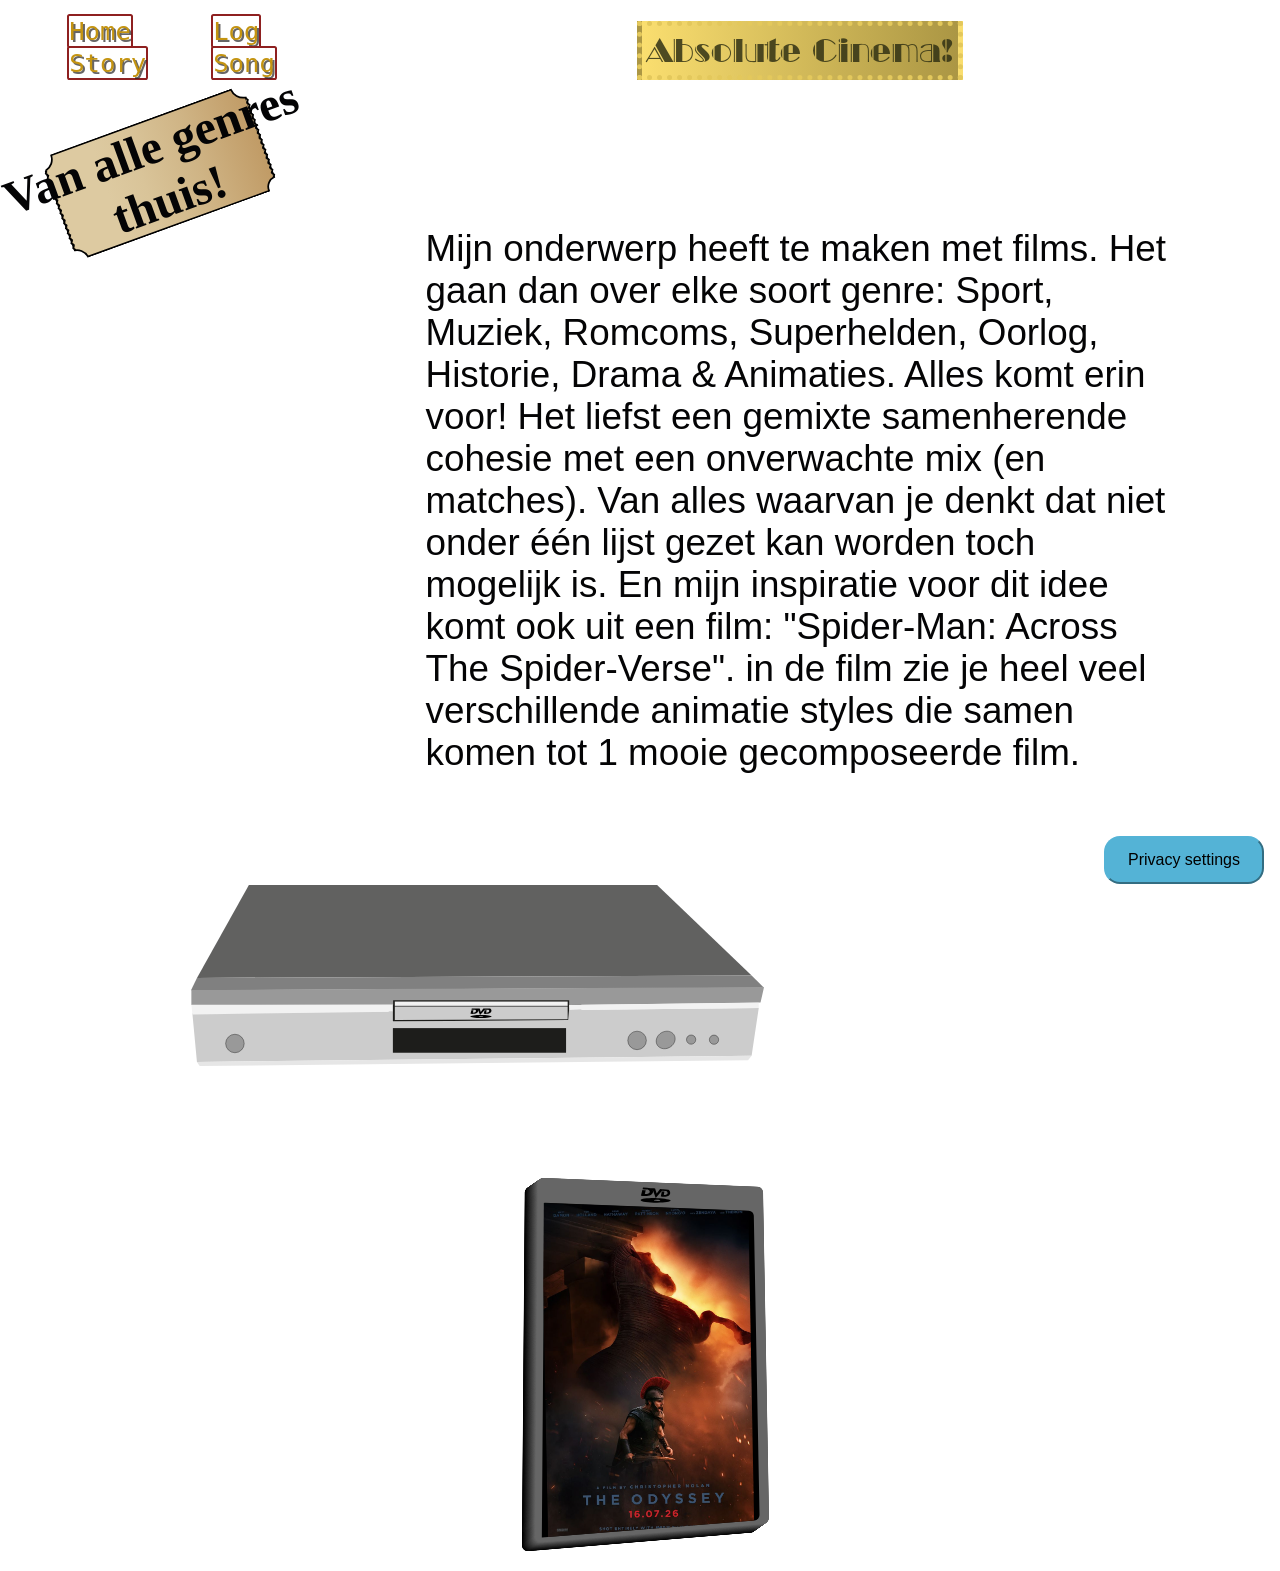
==== index.html @ c13cc9ea "fix" ====
<!doctype html><html lang="nl">

  <head>
    <meta charset="UTF-8">
    <meta name="viewport" content="width=device-width, initial-scale=1.0">
    <meta name="author" content="Jesse Kruitbosch">
    <meta name="color-scheme" content="light dark">

    <title>Digitaal Tuintje van Jesse</title>

    <link rel="stylesheet" href="assets/style/normal.css">

    <script data-page="https://jjk-enterprise.nl" src="https://digitaaltuintje.nl/webring.js" defer></script>
  </head>

  <body>

<!--
MARK: HEADER
-->

    <header>
      <h1>Absolute Cinema!</h1>
      <nav>
        <ul>
          <li><a href="index.html" title="Home">Home</a></li>
          <li><a href="https://github.com/Jjohnk-03/spoon/blob/main/README.md" title="Log" target="_blank">Log</a></li>
          <li><a href="story.html" title="Story" target="_blank">Story</a></li>
          <li><a href="song.html" title="Song" target="_blank">Song</a></li>
          <!-- <li><a href="contact.html" title="Contact">Contact</a></li> -->
        </ul>
      </nav>
    </header>

<!--
MARK: MAIN
-->

    <main>
      <h2>Van alle genres thuis!</h2>
      <p>
        Mijn onderwerp heeft te maken met films. Het gaan dan over elke soort
        genre: Sport, Muziek, Romcoms, Superhelden, Oorlog, Historie, Drama &
        Animaties. Alles komt erin voor! Het liefst een gemixte samenherende
        cohesie met een onverwachte mix (en matches). Van alles waarvan je denkt
        dat niet onder één lijst gezet kan worden toch mogelijk is. En mijn
        inspiratie voor dit idee komt ook uit een film: "Spider-Man: Across The Spider-Verse".
        in de film zie je heel veel verschillende animatie styles die samen komen tot 1 mooie gecomposeerde film.
      </p>
      <img src="assets/SVG/dvdspeler.svg" alt="DVD. Matt Damon, Tom Holland, Anne Hathaway, Robert Pattinson, Lupita Nyong'o with Zendaya and Theron. A film by Christopher Nolan. The Odyssey. 16/07/2026.">
      
      <label>
      <input type="checkbox" id="lightdarkswitch" title="Donker/Licht modus switch" class="switch" value="light">
      </label>
      
      <img src="assets/SVG/dvddisc.svg" alt="DVD-Disc">
      <label>
        <input type="checkbox" title="DVD" class="disc">
        <img src="assets/SVG/DVD.svg" alt="DVD">
      </label>
    </main>

<!--
MARK: FOOTER
-->

    <footer>
      <nav>
        <button commandfor="cookieModal" command="show-modal">
          Privacy settings
        </button>
      </nav>

      <dialog id="cookieModal">
        <form method="dialog">
          <p>
          Als je de cookies accepteert ga je akkoord met wat volgt:
          </p>
          <h3>
            Noodzakelijke cookies
          </h3>
          <h4>Dit wordt er allemaal over jou opgeslagen:</h4>

          <ul>
              <li>Gebruikersnamen</li>
              <li>Namen</li>
              <li>E-mailadressen</li>
              <li>IP-adress</li>
              <li>Inlog- of sessielogs</li>
          </ul>
          <details>

            <summary>Github Hosting</summary>
            
            De website wordt gehost via GitHub Pages. 
            Als externe hostingdienst kan GitHub technische gegevens verwerken die nodig zijn om de website aan jou te leveren. 
            Deze verwerking valt onder het <a href="https://docs.github.com/en/site-policy/privacy-policies/github-general-privacy-statement" target="_blank">privacybeleid en de voorwaarden van GitHub.</a>
          </details>

          <h3> Optionele cookies</h3>
          <h4>Functionaliteiten en wat er van jou wordt opgeslagen:</h4>
          <ul>
              <li>Er wordt opgeslagen of je consent hebt gegeven. En daarmee krijg je de functionaliteit om de webring te gebruiken waarmee je andere digitale tuintjes kan bekijken.</li>
          </ul>
          <details><summary>De Webring van Justus Sturkenboom</summary>
          Daarmee run je dit JavaScript bestand op de website:
          <a href="https://digitaaltuintje.nl/webring.js" target="_blank">webring.js</a>
          </details>
          <input type="checkbox" value="setCookie()"><strong>Accepteer de optionele cookies</strong>
          <button>Accepteer cookies</button>
        </form>
      </dialog>
    </footer>
  </body>
</html>
---- assets/style/normal.css ----
/*****************************************************
MARK: VARIABLES
*****************************************************/

:root {
  --witregel-s: 0.5em;
  --witregel-m: calc(var(--witregel-s) * 2);
  --witregel-l: calc(var(--witregel-s) * 4);
  --background: light-dark(radial-gradient(rgb(63, 205, 208),rgb(231, 250, 250)), radial-gradient(#c0322f, #180505));
  --color-dark-text: #040405;
  --color-light-text: #feffea;
  --color-text: light-dark(var(--color-dark-text), var(--color-light-text));
  --focus-color-glow: light-dark(rgb(163 51 51),rgb(0 255 255 ));
  --color-donkerrood-text: rgb(69, 8, 8);
  --color-groen-link: rgb(12, 73, 23);
  --color-lichtblauw: rgb(148, 222, 227);
  --color-blauw: #54b3d6;
  --color-donkerblauw: #215d73;
  --color-geel: rgb(227, 200, 92);
  --color-lichtgeel: rgb(250, 222, 111);
  --color-donkergeel: rgb(171, 150, 68);
  --color-transparantgrijs: rgba(49, 49, 20, 0.853);
  --color-focusbox: rgb(28, 250, 54);
  --color-link: rgb(196, 148, 17);
  --color-visited:light-dark(rgb(142, 32, 32), rgb(177, 142, 241));
  --color-visited-bg:light-dark(rgba(142, 32, 32, 0.50), rgb(177, 142, 241, 0.50));
  --color-transparantwit: rgba(249, 249, 245, 0.789);
  --color-textshadow: #252424b3;
  --color-wit: #ffff;
  --color-dialog-bg: light-dark(lightgrey,rgb(27, 30, 29));

}


html:has( [value="light"]:checked ) {
	color-scheme: light;
}



/*****************************************************
MARK: FONT-FACE
*****************************************************/

@font-face {
  font-family: "ltc-broadway";
  src: url("/assets/type/Broadway\ Engraved\ Regular.otf");
  font-weight: 400;
  font-style: normal;
}

@font-face {
  font-family: "Melodrama-Bold";
  src: url("/assets/type/Melodrama-Bold.otf");
  font-weight: 700;
  font-style: normal;
}

/*****************************************************
MARK: KEYFRAMES
*****************************************************/

@keyframes draaien {
  from {
    transform: rotate(0deg);
  }
  to {
    transform: rotate(360deg);
  }
}

@keyframes verschijn {
  0% {
    opacity: 0;
  }
  100% {
    opacity: 1;
  }
}

@keyframes verdwijn {
  from {
    display: block;
    opacity: 1;
  }
  to {
    display: none;
    opacity: 0;
  }
}

/*****************************************************
MARK: BODY
*****************************************************/

body {
  font-family: sans-serif;
  font-style: normal;
  font-weight: 400;
  background: var(--background);
  background-attachment: fixed;
  color: var(--color-text);
  display: grid;
  grid-template-columns: 1fr 1fr;
  gap: var(--witregel-m);
  margin: 0;

  @media (width>36em) {
    grid-template-columns: 20em 2fr 1fr;
    margin: 0;
  }

    button:focus-visible {
    outline: 5px solid var(--color-focusbox);
  }
}

a {
  color: var(--color-link);
  /* text-decoration: none; */
}

a:visited {
  color: var(--color-visited);
}

a,
button,
summary,
input,
select,
textarea {
  font: inherit;
  cursor: pointer;

  &:focus-visible {
    outline: 5px dashed var(--color-focusbox);
  }
}

/*****************************************************
MARK: HEADER
*****************************************************/

header {
  grid-column: 1/-1;
  display: grid;

  @media (width>36em) {
    grid-template-columns: subgrid;
  }

  nav {
  grid-column: 1;
  grid-row: 1;
  }
}

h1 {
  font-family: ltc-broadway, sans-serif;
  padding: 5px;
  border: 5px dotted var(--color-geel);
  background: linear-gradient(-0.25turn, var(--color-donkergeel), var(--color-lichtgeel));
  color: var(--color-transparantgrijs);
  align-self: center;
  justify-self: center;
  text-align: center;
  grid-column: 2/-1;
  margin-inline-end: var(--witregel-s);
}


header ul {
  font-size: 2em;
  display: grid;
  grid-template-columns: 1fr 1fr;
  gap: var(--witregel-s-);
  justify-items: center;
  list-style-type: none;
  text-shadow: 2px 2px var(--color-textshadow);

  @media (width > 36em) {
    justify-items: start;
  }

  li {
    margin-bottom: .1rem;
    margin-left: var(--witregel-l);
    font-family: ui-monospace, 'Cascadia Code', 'Source Code Pro', Menlo, Consolas, 'DejaVu Sans Mono', monospace;
    font-size: clamp(.8em, 2cqi, 8em);

    a {
      text-decoration: none;
      border: 2px solid var(--color-visited);
      border-radius: .1em;
    }

    &:hover {
      box-shadow: inset 300px 0 0 0 var(--color-visited-bg);
      color: var(--color-light-text);
      transition-duration: 1s;
      transition-timing-function: ease-out;
    }
  }
}

ul {
  margin: 0;
  padding: var(--witregel-s);
  font-family: sans-serif;
}

/*****************************************************
MARK: MAIN
*****************************************************/
main {
  grid-column: 1/-1;
  display: grid;
  grid-template-columns: subgrid;
}

h2 {
    rotate: -20deg;
    font-size:clamp(1.375rem, -0.1875rem + 7.8125vw, 2.625rem);

    @media (width > 576px) {
      font-size:3em;
    }
    
    font-family: broadway;
    text-align: center;
    background: url(/assets/SVG/ticket.svg) 50% / 100% 100% no-repeat;
    margin: 0;
    padding: 0;
    display: grid;
    place-items: center;
    align-self: start;
}

p:first-of-type {
  grid-column: 1/3;
  font-family: tw cen mt, sans-serif;
  color: var(--color-text);
  text-wrap: balance;
  font-weight: 500;
  margin-inline-start: 1rem;
  justify-self: center;
  padding: var(--witregel-l);
  grid-row: 2;
  max-width: 65ch;
  font-size: clamp(1em, 3cqi, 8em);
  margin-inline-end: var(--witregel-m);

  @media (width > 56em) {
    grid-column: 2/-1;
    text-wrap: pretty;
    font-size:clamp(1rem, 2.3rem, 3rem);
    grid-row: 1;
  }
}

/* DVD SPELER */
main > img:first-of-type {
  height: auto;
  width: 60%;
  grid-column: 1/-1;
  margin-bottom: 1em;
  grid-row: 3;
  justify-self: center;

  @media (width > 56em) {
    grid-column: 1/3;
    margin-bottom: 7em;
    grid-row: 2;
  }
}

/* DARK & LIGHT -SWITCH */
label:first-of-type {
  position: sticky;
  top: .5em;
  bottom: 5em;
  justify-self: end;
  grid-column: 3;
  height: 18em;
  width: 6em;
  background-image:light-dark(url("/assets/SVG/day.svg"), url("/assets/SVG/night.svg"));
  background-size: 100% 100%;

  &:hover {
    filter: 
      drop-shadow(0 0 1em var(--focus-color-glow))
      drop-shadow(0 0 1.5em var(--color-wit));
    transition: 1s;
  }

  &:has( input:focus ) {
    filter: 
      drop-shadow(0 0 1em var(--focus-color-glow))
      drop-shadow(0 0 1.5em var(--color-wit));
    transition: 1s;
  }

  input {
    appearance: none;
    position: absolute;
    inset: 0;

    &:focus {
      outline: none;
    }
  }

  @media (width < 36em) {
    height: 6em;
    width: 2em;
    justify-self: end;
  }


}

/* DVD-DISC */
img:nth-of-type(2) {
  height: auto;
  width: 37.5%;
  animation: draaien 2s linear infinite;
  grid-column: 1;
  grid-row: 5;
  place-self: center;
  transition: 2s;

  &:hover {
    opacity: 0.5;
  }

  html:has(input.disc:checked) & {
    translate: 52%;
  }

  @media (width > 36em) {
    grid-column: 2/3;
    grid-row: 5;
    height: auto;
  }
}

/* DVD */
label:nth-of-type(2) {
  height: auto;
  position: relative;
  width: 40%;
  grid-column: 1;
  grid-row: 5;
  justify-self: center;
  cursor: pointer;

  @media (width > 36em) {
    grid-column: 2/3;
    cursor: pointer;
  }

  input {
    appearance: none;
    position: absolute;
    inset: 0;
    cursor: pointer;

    &:focus-visible {
    outline: 5px dashed var(--color-focusbox);
    }
  }
}

label:nth-of-type(2) img {
  transition: .5s;
}

label:nth-of-type(2) img:hover,
label:nth-of-type(2):has(input:hover) img {
    transition: 1s;
    transform: scale(1.2) rotate(-10deg) ;
}

p:nth-of-type(2) {
  font-family: tw cen mt, sans-serif;
  font-size: clamp(45ch, 65ch, 65ch);
}

/* MAIN > STORY */

article:nth-of-type(even) {
  grid-column: 2/-1;
  background-color: #b2c6c0;
  color: black;
  border: .1em solid black;
  max-width: 65ch;
  padding: var(--witregel-m);
  border-radius: .5em;
  margin: var(--witregel-l);
  justify-self: end;
  font-size: clamp(1em, 1cqi, 8em);
}

article:nth-of-type(odd) {
  grid-column: 1/3;
  background-color: #b2c6c0;
  color: black;
  border: .1em solid black;
  max-width: 65ch;
  padding: var(--witregel-m);
  border-radius: .5em;
  margin: var(--witregel-l);
  font-size: clamp(1em, 1cqi, 8em);
}


article:nth-of-type(even) {
  rotate: 3deg;
}

article:nth-of-type(odd) {
  rotate: -3deg;
}

article:nth-of-type(5n) {
  rotate: 10deg;
}

article:nth-of-type(3n) {
  rotate: -20deg;
  grid-column: 2/3;
  z-index: 99;
}


article:nth-of-type(7n) {
  rotate: 20deg;
}



/*****************************************************
MARK: FOOTER
*****************************************************/
body.consent footer {
  display: grid;
}

footer {
  /* display: none; */
  grid-column: 1/-1;
  grid-template-columns: subgrid;
  font-size: 1em;
 
  h2 {
    visibility: hidden;
  }

  nav > button:nth-of-type(1) {
    position: fixed;
    bottom: 1em;
    right: 1em;
    width: 10em;
    height: 3em;
    border-radius: 1em;
    background-color: var(--color-blauw);
    border-color: var(--color-blauw);

    &:hover {
      background-color: var(--color-donkerblauw);
    }

  }
}

dialog#cookieModal[open] {
  position: fixed;
  inset: .1em;
  animation: verschijn 1s ease-in;
  font-family: sans-serif;
  margin-bottom: var(--witregel-s);
  border-color: var(--color-text);
  border-radius: var(--witregel-l);
  background-color: var(--color-dialog-bg);
  max-width: 50%;
  padding: var(--witregel-l);

  p {
    color: var(--color-text);
    padding: var(--witregel-s);
  }
  ul{
    margin-bottom: var(--witregel-m);
  }
  li {
    margin-bottom: var(--witregel-s);
    margin-inline-start: var(--witregel-l);
  }
  
  a {
    color: var(--color-link);
  }
  
  summary {
    margin-bottom: var(--witregel-l);
  }

  details {
    margin-bottom: var(--witregel-s);
    white-space: normal;
    word-break: break-word;
  }

  input[type="checkbox"] {
    margin-right: var(--witregel-l);
    margin-top: var(--witregel-s)
  }

  button {
    display: flex;
    -ms-flex-align: baseline;
    margin: var(--witregel-l);
    background-color: var(--color-blauw);
    padding: var(--witregel-s);
    border-radius: var(--witregel-s);
    
    &:hover {
      background-color: var(--color-donkerblauw);
    }

  }
}

dialog#cookieModal::backdrop {
  background-color: var(--color-transparantwit);
  backdrop-filter: blur(10px);
  animation: verschijn 1s ease-in;
}

dialog#cookieModal[open]::backdrop {
  background-color: var(--color-transparantwit);
  backdrop-filter: blur(10px);
  animation: verschijn 1s ease-in;
}

html:has( footer dialog:open ) {
  overflow: hidden;
  scrollbar-gutter: stable;
}
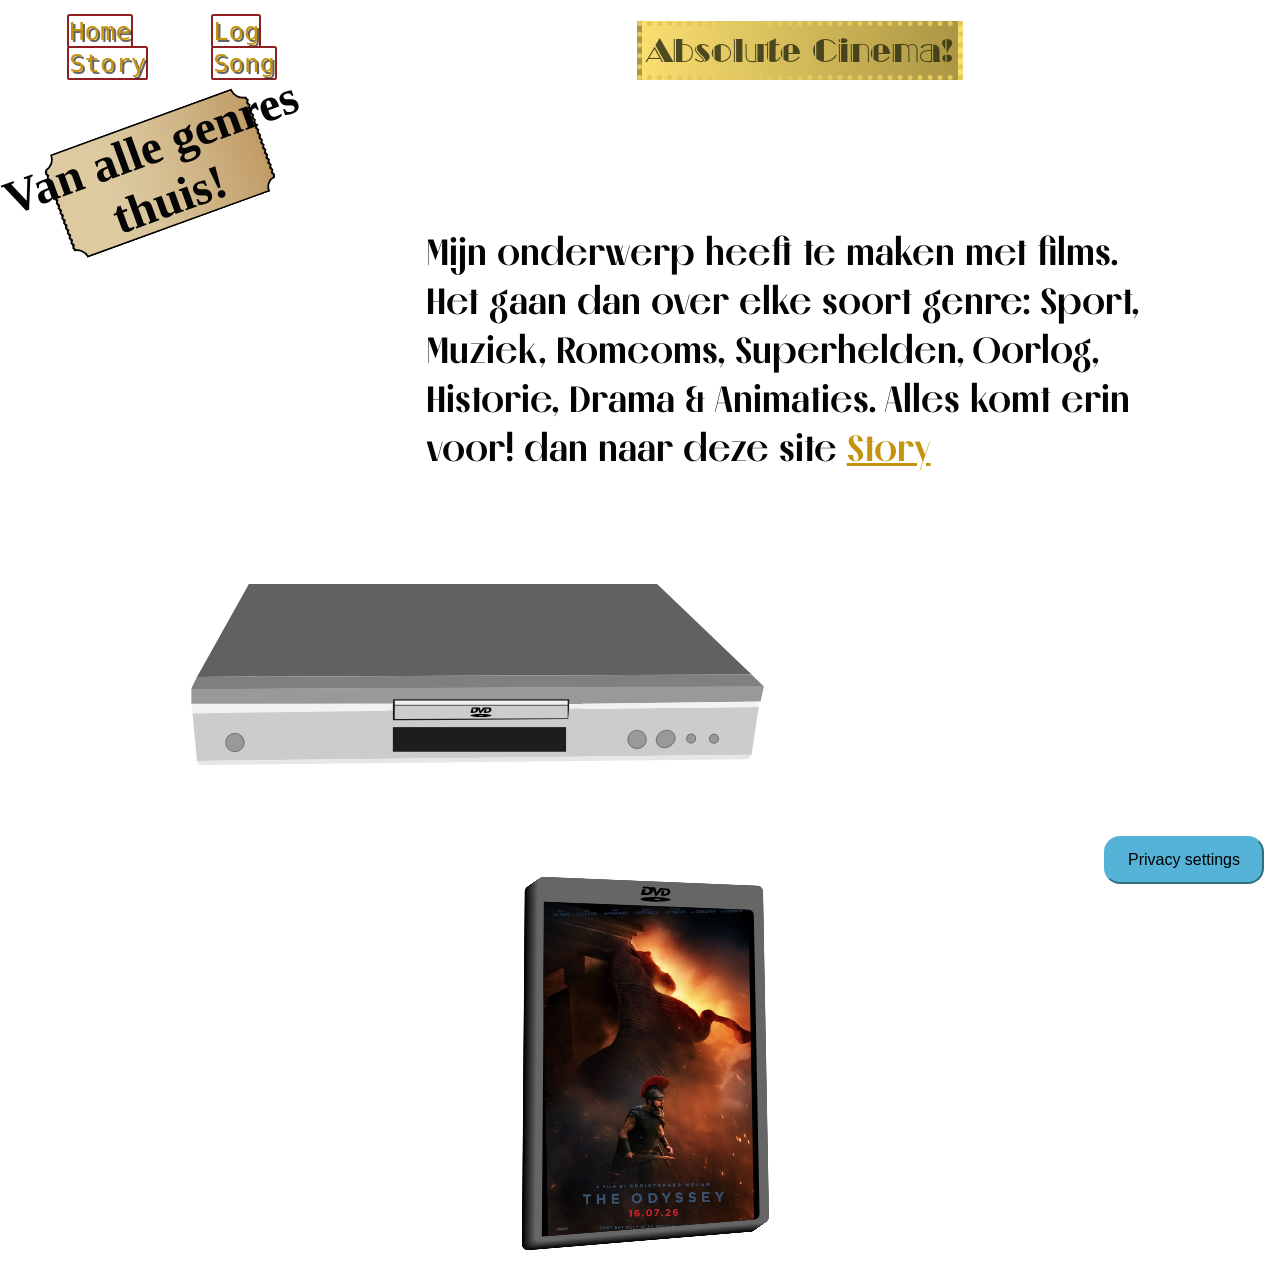
==== commit 7da52e3d: "fonts" ====
--- a/index.html
+++ b/index.html
@@ -41,11 +41,12 @@
       <p>
         Mijn onderwerp heeft te maken met films. Het gaan dan over elke soort
         genre: Sport, Muziek, Romcoms, Superhelden, Oorlog, Historie, Drama &
-        Animaties. Alles komt erin voor! Het liefst een gemixte samenherende
+         Animaties. Alles komt erin voor! <!--Het liefst een gemixte samenherende
         cohesie met een onverwachte mix (en matches). Van alles waarvan je denkt
         dat niet onder één lijst gezet kan worden toch mogelijk is. En mijn
         inspiratie voor dit idee komt ook uit een film: "Spider-Man: Across The Spider-Verse".
-        in de film zie je heel veel verschillende animatie styles die samen komen tot 1 mooie gecomposeerde film.
+        in de film zie je heel veel verschillende animatie styles die samen komen tot 1 mooie gecomposeerde film. Als je mijn recensies wilt lezen ga  -->
+        dan naar deze site <a href="story.html">Story</a>
       </p>
       <img src="assets/SVG/dvdspeler.svg" alt="DVD. Matt Damon, Tom Holland, Anne Hathaway, Robert Pattinson, Lupita Nyong'o with Zendaya and Theron. A film by Christopher Nolan. The Odyssey. 16/07/2026.">
       
@@ -54,6 +55,7 @@
       </label>
       
       <img src="assets/SVG/dvddisc.svg" alt="DVD-Disc">
+
       <label>
         <input type="checkbox" title="DVD" class="disc">
         <img src="assets/SVG/DVD.svg" alt="DVD">
@@ -73,12 +75,9 @@
 
       <dialog id="cookieModal">
         <form method="dialog">
-          <p>
-          Als je de cookies accepteert ga je akkoord met wat volgt:
-          </p>
-          <h3>
-            Noodzakelijke cookies
-          </h3>
+          <p>Als je de cookies accepteert ga je akkoord met wat volgt:</p>
+
+          <h3>Noodzakelijke cookies</h3>
           <h4>Dit wordt er allemaal over jou opgeslagen:</h4>
 
           <ul>
@@ -88,8 +87,8 @@
               <li>IP-adress</li>
               <li>Inlog- of sessielogs</li>
           </ul>
+
           <details>
-
             <summary>Github Hosting</summary>
             
             De website wordt gehost via GitHub Pages. 
@@ -99,14 +98,20 @@
 
           <h3> Optionele cookies</h3>
           <h4>Functionaliteiten en wat er van jou wordt opgeslagen:</h4>
+
           <ul>
               <li>Er wordt opgeslagen of je consent hebt gegeven. En daarmee krijg je de functionaliteit om de webring te gebruiken waarmee je andere digitale tuintjes kan bekijken.</li>
           </ul>
-          <details><summary>De Webring van Justus Sturkenboom</summary>
-          Daarmee run je dit JavaScript bestand op de website:
-          <a href="https://digitaaltuintje.nl/webring.js" target="_blank">webring.js</a>
+
+          <details>
+            <summary>De Webring van Justus Sturkenboom</summary>
+
+            Daarmee run je dit JavaScript bestand op de website:
+            <a href="https://digitaaltuintje.nl/webring.js" target="_blank">webring.js</a>
           </details>
+
           <input type="checkbox" value="setCookie()"><strong>Accepteer de optionele cookies</strong>
+
           <button>Accepteer cookies</button>
         </form>
       </dialog>
--- a/assets/style/normal.css
+++ b/assets/style/normal.css
@@ -50,6 +50,27 @@
 }
 
 @font-face {
+  font-family: "Melodrama-Regular";
+  src: url("/assets/type/Melodrama-Regular.otf");
+  font-weight: 400;
+  font-style: normal;
+}
+
+@font-face {
+  font-family: "Melodrama-Medium";
+  src: url("/assets/type/Melodrama-Medium.otf");
+  font-weight: 500;
+  font-style: normal;
+}
+
+@font-face {
+  font-family: "Melodrama-Semibold";
+  src: url("/assets/type/Melodrama-Semibold.otf");
+  font-weight: 600;
+  font-style: normal;
+}
+
+@font-face {
   font-family: "Melodrama-Bold";
   src: url("/assets/type/Melodrama-Bold.otf");
   font-weight: 700;
@@ -239,7 +260,7 @@
 
 p:first-of-type {
   grid-column: 1/3;
-  font-family: tw cen mt, sans-serif;
+  font-family: Melodrama-Bold, sans-serif;
   color: var(--color-text);
   text-wrap: balance;
   font-weight: 500;
@@ -389,8 +410,12 @@
 
 /* MAIN > STORY */
 
+h3 {
+  margin-inline-start: var(--witregel-l);
+}
+
 article:nth-of-type(even) {
-  grid-column: 2/-1;
+  grid-column: 1/-1;
   background-color: #b2c6c0;
   color: black;
   border: .1em solid black;
@@ -400,10 +425,14 @@
   margin: var(--witregel-l);
   justify-self: end;
   font-size: clamp(1em, 1cqi, 8em);
+
+  @media (width > 68em) {
+    grid-column: 2/-1;
+  }
 }
 
 article:nth-of-type(odd) {
-  grid-column: 1/3;
+  grid-column: 1/-1;
   background-color: #b2c6c0;
   color: black;
   border: .1em solid black;
@@ -412,8 +441,11 @@
   border-radius: .5em;
   margin: var(--witregel-l);
   font-size: clamp(1em, 1cqi, 8em);
-}
-
+
+  @media (width > 68em) {
+    grid-column: 1/3;
+  }
+}
 
 article:nth-of-type(even) {
   rotate: 3deg;
@@ -429,8 +461,12 @@
 
 article:nth-of-type(3n) {
   rotate: -20deg;
-  grid-column: 2/3;
+  grid-column: 1/-1;
   z-index: 99;
+
+  @media (width > 68em) {
+    grid-column: 2/3;
+  }
 }
 
 
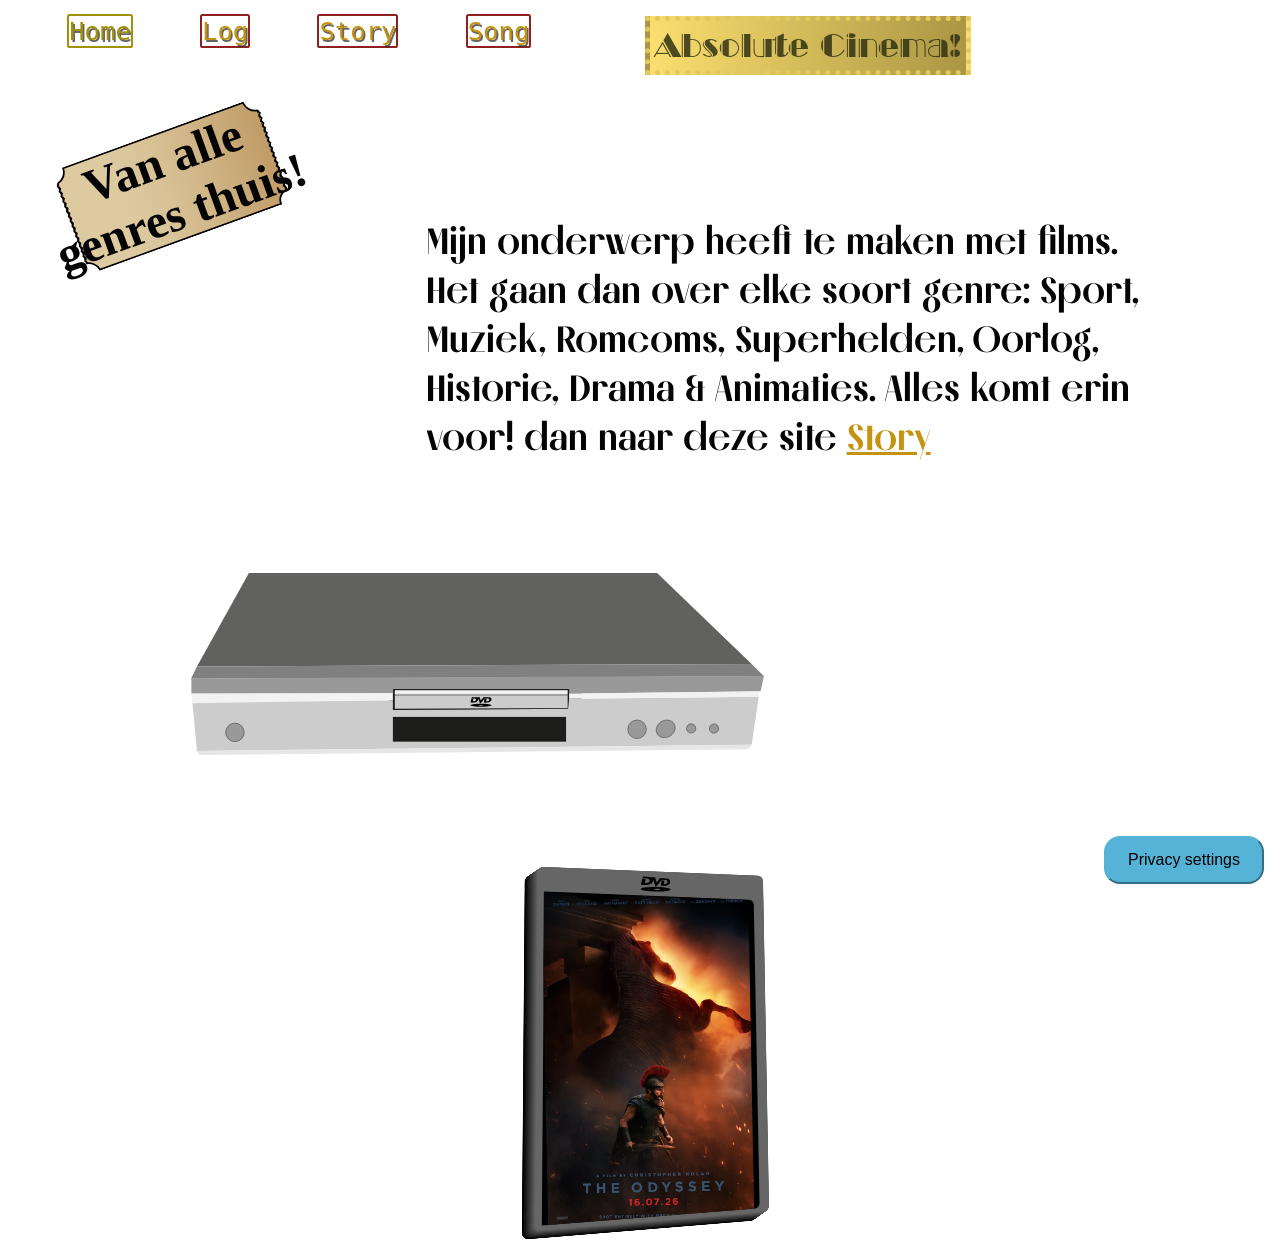
==== commit 60b9f5b0: "fix" ====
--- a/index.html
+++ b/index.html
@@ -23,7 +23,7 @@
       <h1>Absolute Cinema!</h1>
       <nav>
         <ul>
-          <li><a href="index.html" title="Home">Home</a></li>
+          <li><a href="index.html" title="Home" class="active">Home</a></li>
           <li><a href="https://github.com/Jjohnk-03/spoon/blob/main/README.md" title="Log" target="_blank">Log</a></li>
           <li><a href="story.html" title="Story" target="_blank">Story</a></li>
           <li><a href="song.html" title="Song" target="_blank">Song</a></li>
--- a/assets/style/normal.css
+++ b/assets/style/normal.css
@@ -22,6 +22,7 @@
   --color-transparantgrijs: rgba(49, 49, 20, 0.853);
   --color-focusbox: rgb(28, 250, 54);
   --color-link: rgb(196, 148, 17);
+  --color-active:  rgb(160, 145, 11);
   --color-visited:light-dark(rgb(142, 32, 32), rgb(177, 142, 241));
   --color-visited-bg:light-dark(rgba(142, 32, 32, 0.50), rgb(177, 142, 241, 0.50));
   --color-transparantwit: rgba(249, 249, 245, 0.789);
@@ -187,7 +188,7 @@
   justify-self: center;
   text-align: center;
   grid-column: 2/-1;
-  margin-inline-end: var(--witregel-s);
+  margin: var(--witregel-s);
 }
 
 
@@ -195,13 +196,17 @@
   font-size: 2em;
   display: grid;
   grid-template-columns: 1fr 1fr;
-  gap: var(--witregel-s-);
+  gap: var(--witregel-s);
   justify-items: center;
   list-style-type: none;
-  text-shadow: 2px 2px var(--color-textshadow);
+  text-shadow: .05em .05em var(--color-textshadow);
 
   @media (width > 36em) {
     justify-items: start;
+  }
+
+  @media (width > 68em) {
+    grid-template-columns: 1fr 1fr 1fr 1fr;
   }
 
   li {
@@ -214,6 +219,11 @@
       text-decoration: none;
       border: 2px solid var(--color-visited);
       border-radius: .1em;
+
+      &.active {
+        border-color: var(--color-active);
+        color: var(--color-active);
+      }
     }
 
     &:hover {
@@ -256,6 +266,8 @@
     display: grid;
     place-items: center;
     align-self: start;
+    margin-top: var(--witregel-s);
+    margin-inline-start: var(--witregel-s);
 }
 
 p:first-of-type {
@@ -299,7 +311,7 @@
 /* DARK & LIGHT -SWITCH */
 label:first-of-type {
   position: sticky;
-  top: .5em;
+  top: 2em;
   bottom: 5em;
   justify-self: end;
   grid-column: 3;
@@ -410,8 +422,18 @@
 
 /* MAIN > STORY */
 
-h3 {
+main > h3 {
+  font-family: Melodrama;
   margin-inline-start: var(--witregel-l);
+  font-size: clamp(1em, 1.5cqi, 7em);
+  margin-top: var(--witregel-l);
+  grid-column: 1/-1;
+  margin-inline-end: var(--witregel-s);
+
+  @media (width > 36em) {
+    grid-column: 1/2;
+    
+  }
 }
 
 article:nth-of-type(even) {
@@ -525,9 +547,10 @@
   p {
     color: var(--color-text);
     padding: var(--witregel-s);
+    font-size: 1.5em;
   }
   ul{
-    margin-bottom: var(--witregel-m);
+    margin-bottom: var(--witregel-s);
   }
   li {
     margin-bottom: var(--witregel-s);
@@ -539,7 +562,7 @@
   }
   
   summary {
-    margin-bottom: var(--witregel-l);
+    margin-bottom: var(--witregel-s);
   }
 
   details {
@@ -556,7 +579,7 @@
   button {
     display: flex;
     -ms-flex-align: baseline;
-    margin: var(--witregel-l);
+    margin-top: var(--witregel-l);
     background-color: var(--color-blauw);
     padding: var(--witregel-s);
     border-radius: var(--witregel-s);
@@ -571,13 +594,13 @@
 dialog#cookieModal::backdrop {
   background-color: var(--color-transparantwit);
   backdrop-filter: blur(10px);
-  animation: verschijn 1s ease-in;
+  animation: verschijn .8s ease-in;
 }
 
 dialog#cookieModal[open]::backdrop {
   background-color: var(--color-transparantwit);
   backdrop-filter: blur(10px);
-  animation: verschijn 1s ease-in;
+  animation: verschijn .8s ease-in;
 }
 
 html:has( footer dialog:open ) {
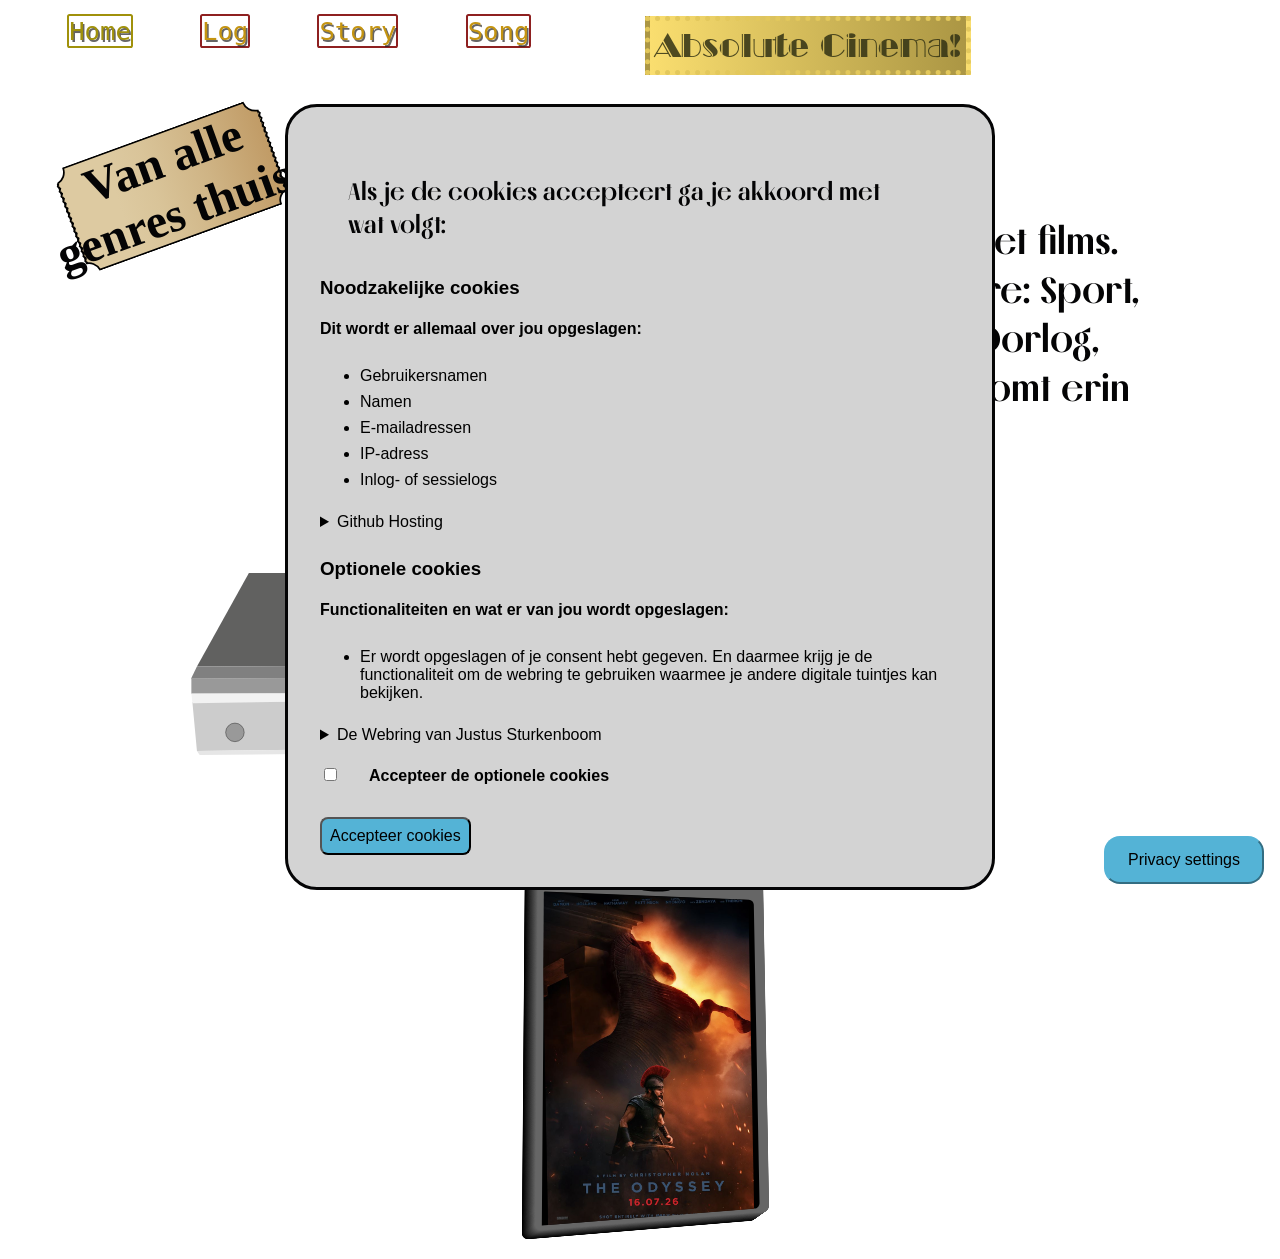
==== commit 34db392f: "last test" ====
--- a/index.html
+++ b/index.html
@@ -73,7 +73,7 @@
         </button>
       </nav>
 
-      <dialog id="cookieModal">
+      <dialog open id="cookieModal">
         <form method="dialog">
           <p>Als je de cookies accepteert ga je akkoord met wat volgt:</p>
 
--- a/assets/style/normal.css
+++ b/assets/style/normal.css
@@ -420,7 +420,7 @@
   font-size: clamp(45ch, 65ch, 65ch);
 }
 
-/* MAIN > STORY */
+/* MAIN > STORY.HTML */
 
 main > h3 {
   font-family: Melodrama;
@@ -429,6 +429,7 @@
   margin-top: var(--witregel-l);
   grid-column: 1/-1;
   margin-inline-end: var(--witregel-s);
+  font-weight: 100;
 
   @media (width > 36em) {
     grid-column: 1/2;
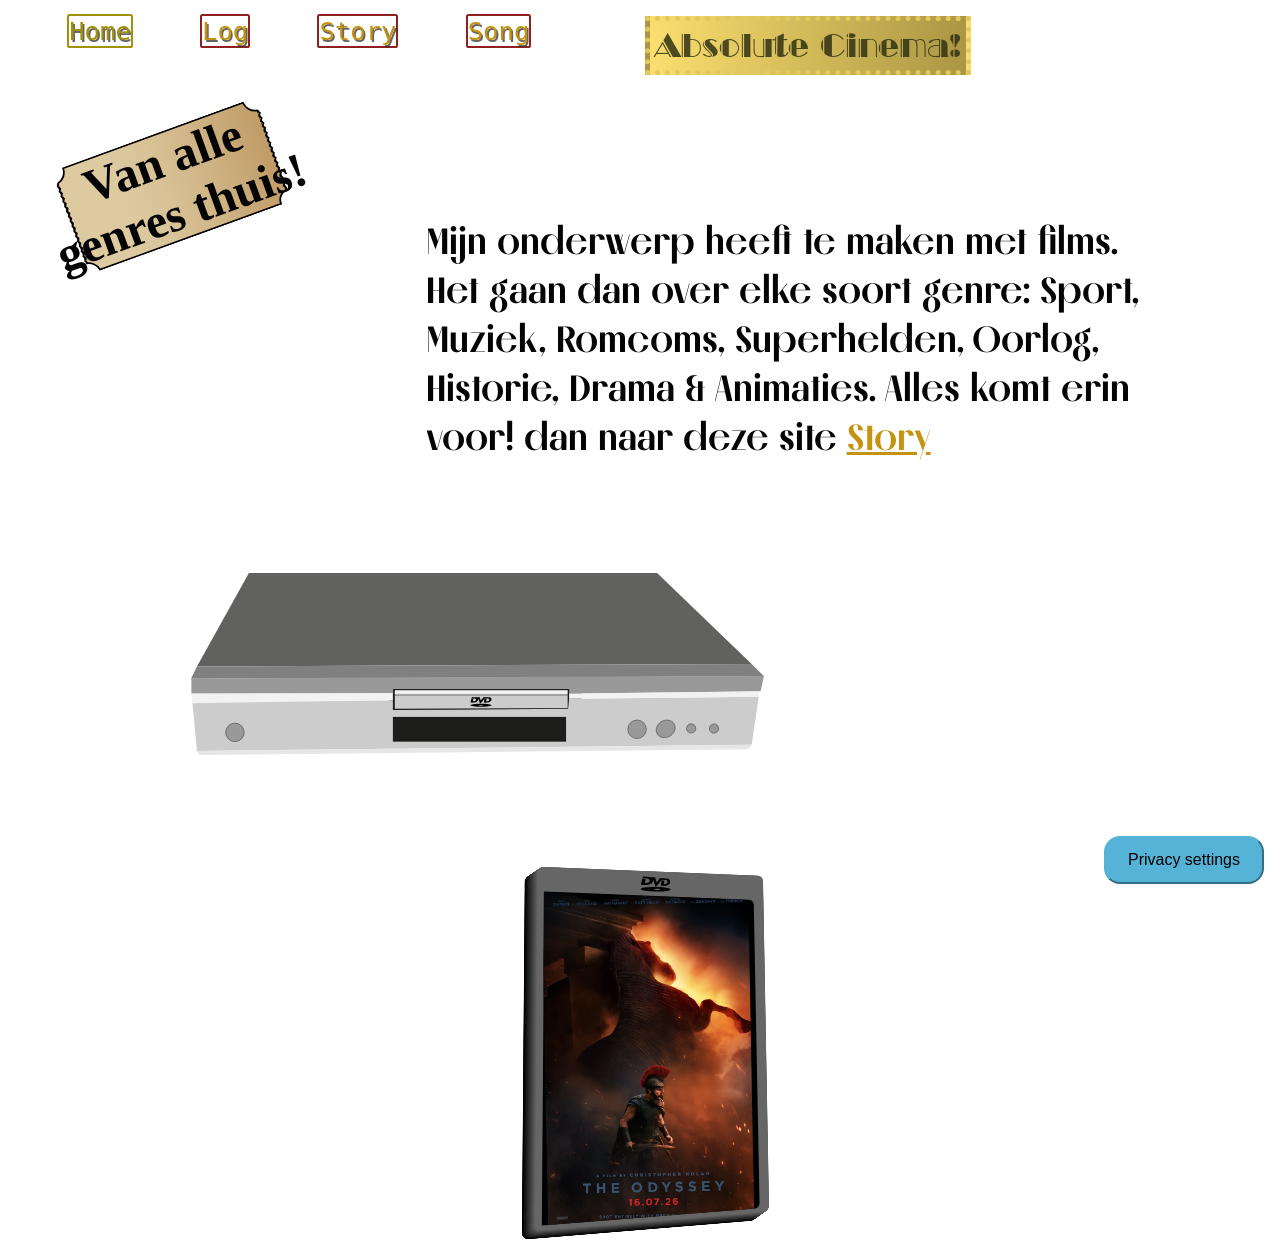
==== commit a284cfad: "nvm" ====
--- a/index.html
+++ b/index.html
@@ -73,7 +73,7 @@
         </button>
       </nav>
 
-      <dialog open id="cookieModal">
+      <dialog id="cookieModal">
         <form method="dialog">
           <p>Als je de cookies accepteert ga je akkoord met wat volgt:</p>
 
